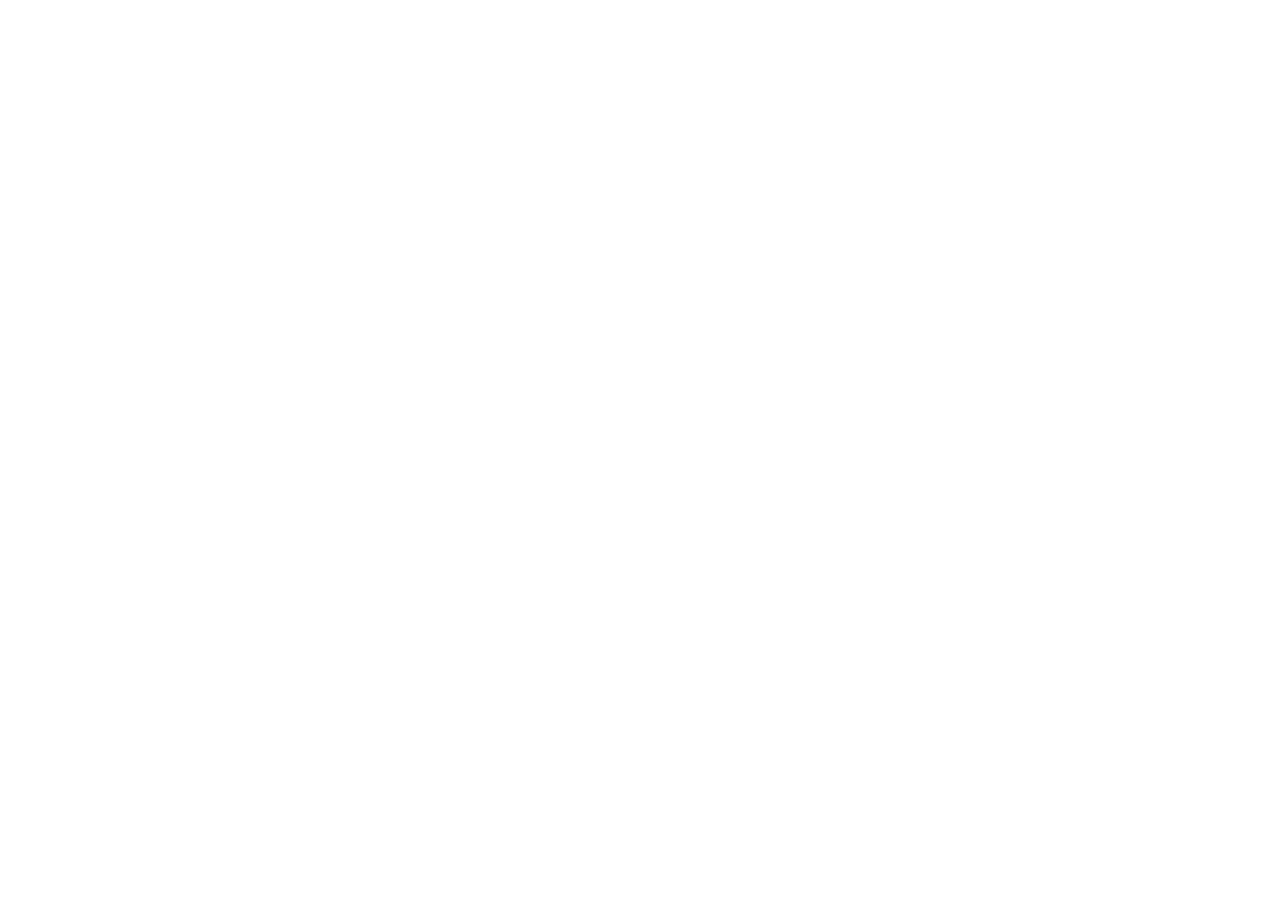
==== contenedores/index.html @ c7b2962e "Initial commit" ====
<!DOCTYPE html>
<html lang="en">
<head>
    <meta charset="UTF-8">
    <meta http-equiv="X-UA-Compatible" content="IE=edge">
    <meta name="viewport" content="width=device-width, initial-scale=1.0">
    <title>RWD</title>
</head>
<body>
    <body>
        <div class="">
            <article class="entrada"></article>
            
        </div>
    </body>

</body>
</html>
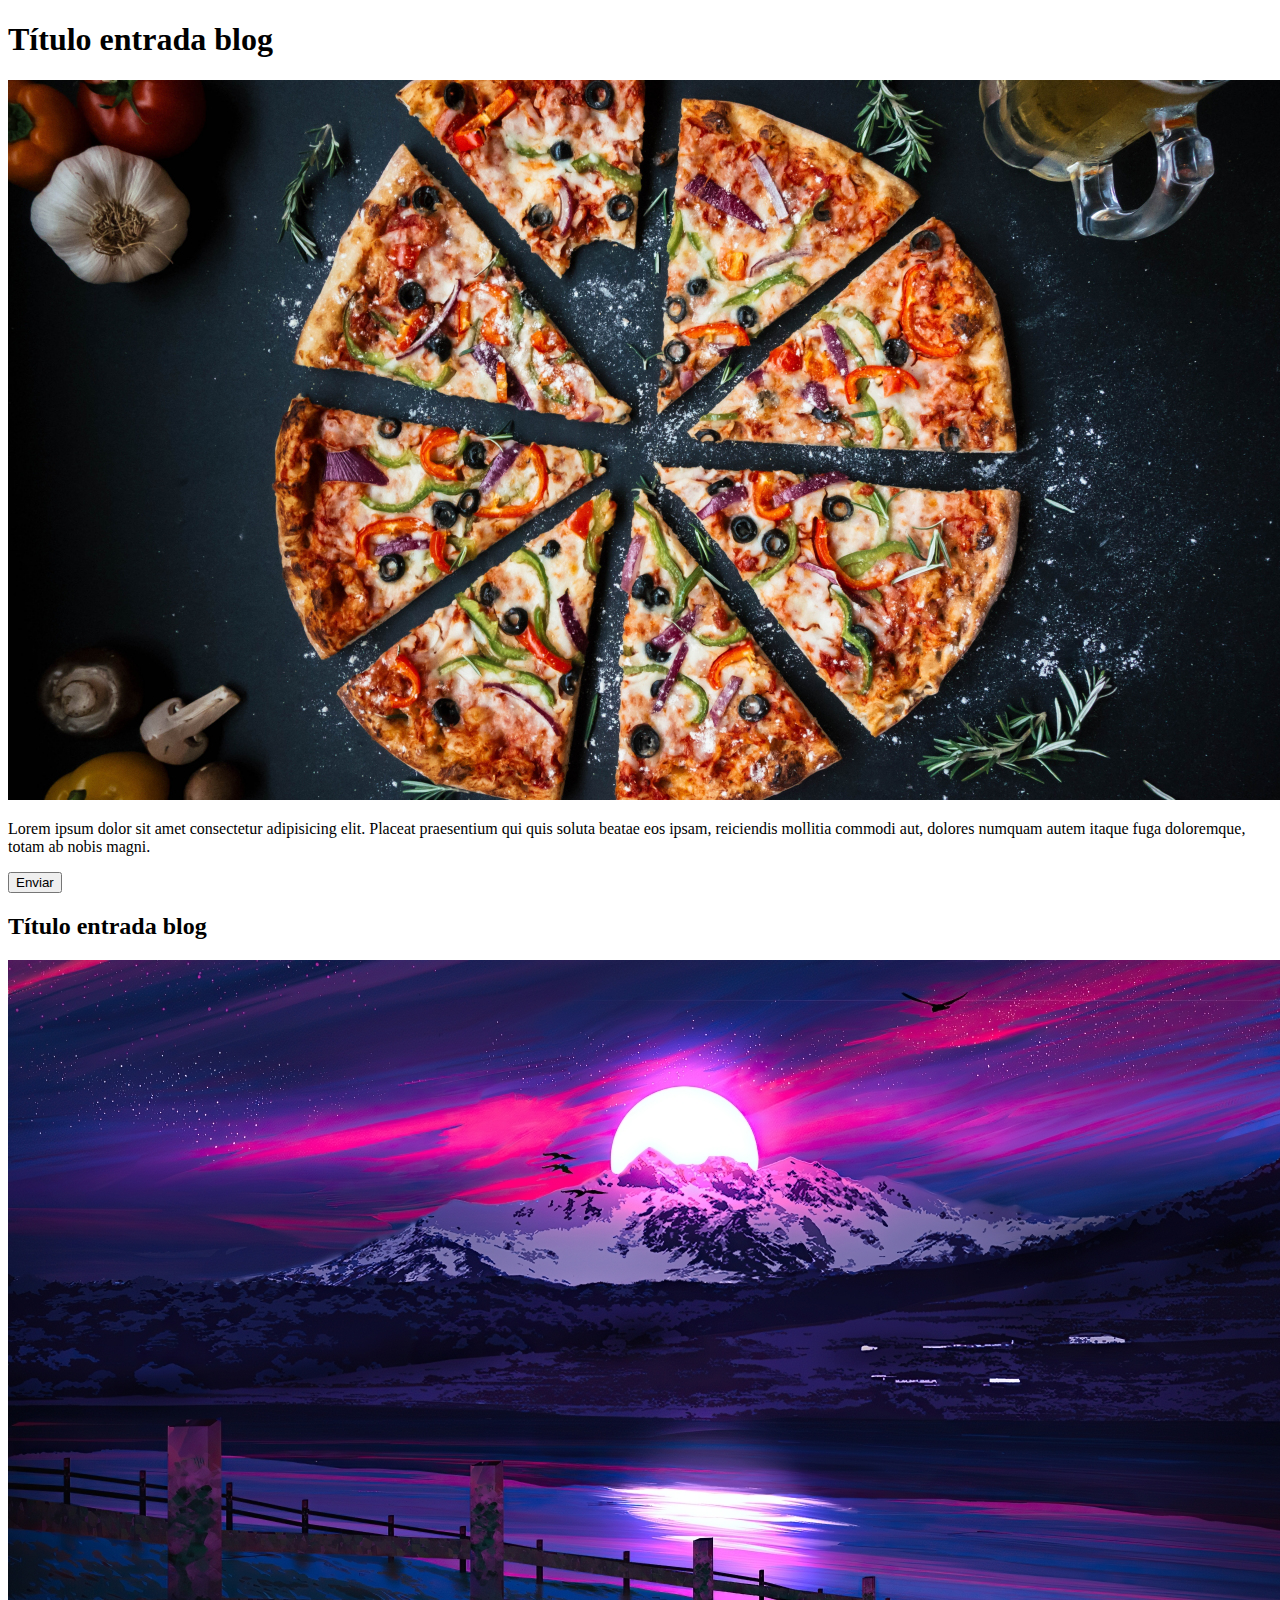
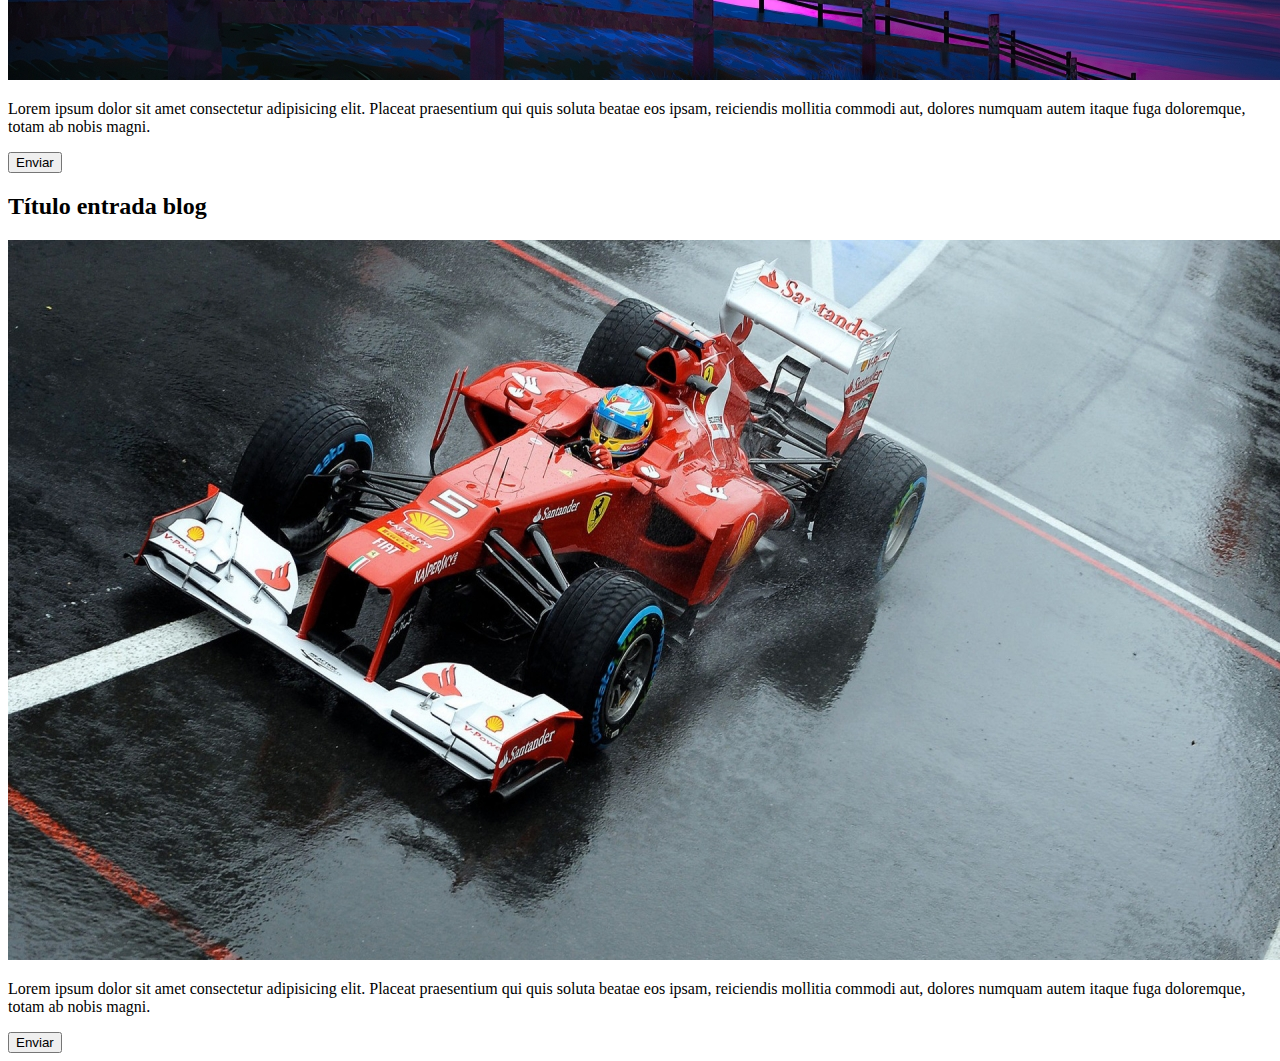
==== commit d97fa6e0: "1" ====
--- a/contenedores/index.html
+++ b/contenedores/index.html
@@ -7,12 +7,22 @@
     <title>RWD</title>
 </head>
 <body>
-    <body>
-        <div class="">
-            <article class="entrada"></article>
-            
-        </div>
-    </body>
+    <header>
+        <h1>Título entrada blog</h1>
+    </header>
+    <img src="./css/img/pizza.jpg">
+    <p>Lorem ipsum dolor sit amet consectetur adipisicing elit. Placeat praesentium qui quis soluta beatae eos ipsam, reiciendis mollitia commodi aut, dolores numquam autem itaque fuga doloremque, totam ab nobis magni.</p>
+    <button>Enviar</button>
 
+    <h2>Título entrada blog</h2>
+    <img src="./css/img/paisaje.jpg">
+    <p>Lorem ipsum dolor sit amet consectetur adipisicing elit. Placeat praesentium qui quis soluta beatae eos ipsam, reiciendis mollitia commodi aut, dolores numquam autem itaque fuga doloremque, totam ab nobis magni.</p>
+    <button>Enviar</button>
+
+    <h2>Título entrada blog</h2>
+    <img src="./css/img/carro.jpg">
+    <p>Lorem ipsum dolor sit amet consectetur adipisicing elit. Placeat praesentium qui quis soluta beatae eos ipsam, reiciendis mollitia commodi aut, dolores numquam autem itaque fuga doloremque, totam ab nobis magni.</p>
+    <button>Enviar</button>
+    
 </body>
 </html>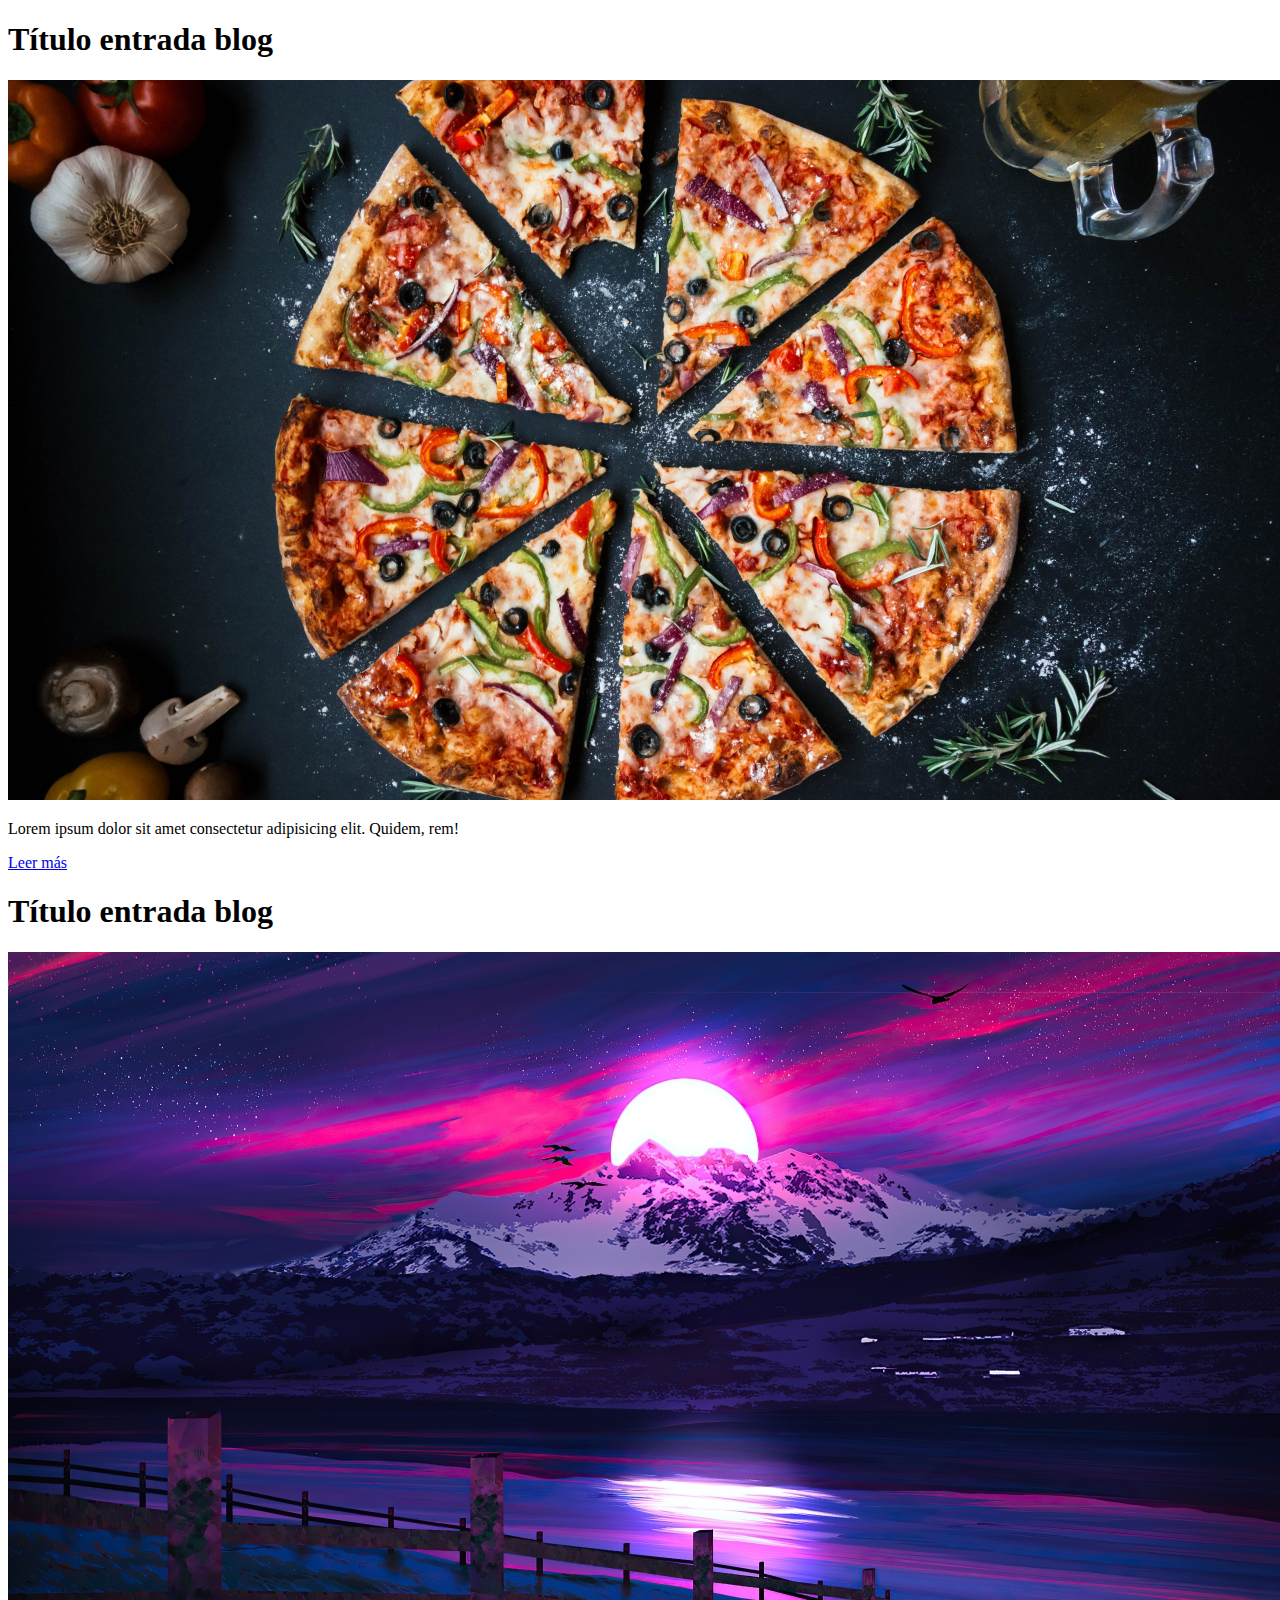
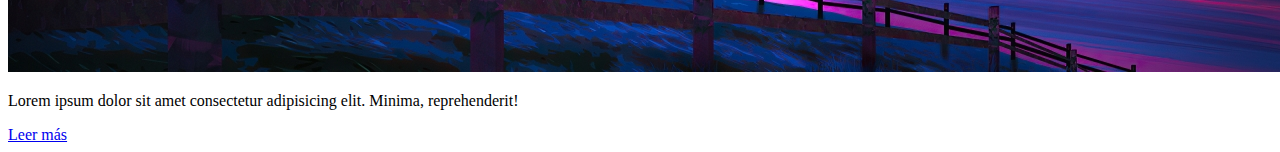
==== commit 87cdd00f: "2" ====
--- a/contenedores/index.html
+++ b/contenedores/index.html
@@ -7,22 +7,20 @@
     <title>RWD</title>
 </head>
 <body>
-    <header>
-        <h1>Título entrada blog</h1>
-    </header>
-    <img src="./css/img/pizza.jpg">
-    <p>Lorem ipsum dolor sit amet consectetur adipisicing elit. Placeat praesentium qui quis soluta beatae eos ipsam, reiciendis mollitia commodi aut, dolores numquam autem itaque fuga doloremque, totam ab nobis magni.</p>
-    <button>Enviar</button>
-
-    <h2>Título entrada blog</h2>
-    <img src="./css/img/paisaje.jpg">
-    <p>Lorem ipsum dolor sit amet consectetur adipisicing elit. Placeat praesentium qui quis soluta beatae eos ipsam, reiciendis mollitia commodi aut, dolores numquam autem itaque fuga doloremque, totam ab nobis magni.</p>
-    <button>Enviar</button>
-
-    <h2>Título entrada blog</h2>
-    <img src="./css/img/carro.jpg">
-    <p>Lorem ipsum dolor sit amet consectetur adipisicing elit. Placeat praesentium qui quis soluta beatae eos ipsam, reiciendis mollitia commodi aut, dolores numquam autem itaque fuga doloremque, totam ab nobis magni.</p>
-    <button>Enviar</button>
+    <div class="contenedor">
+        <article class="entrada">
+            <h1>Título entrada blog</h1>
+            <img src="./css/img/pizza.jpg">
+            <p>Lorem ipsum dolor sit amet consectetur adipisicing elit. Quidem, rem!</p>
+            <a href="#">Leer más</a>
+        </article>
+        <article class="entrada">
+            <h1>Título entrada blog</h1>
+            <img src="./css/img/paisaje.jpg">
+            <p>Lorem ipsum dolor sit amet consectetur adipisicing elit. Minima, reprehenderit!</p>
+            <a href="#">Leer más</a>
+        </article>
+    </div>
     
 </body>
 </html>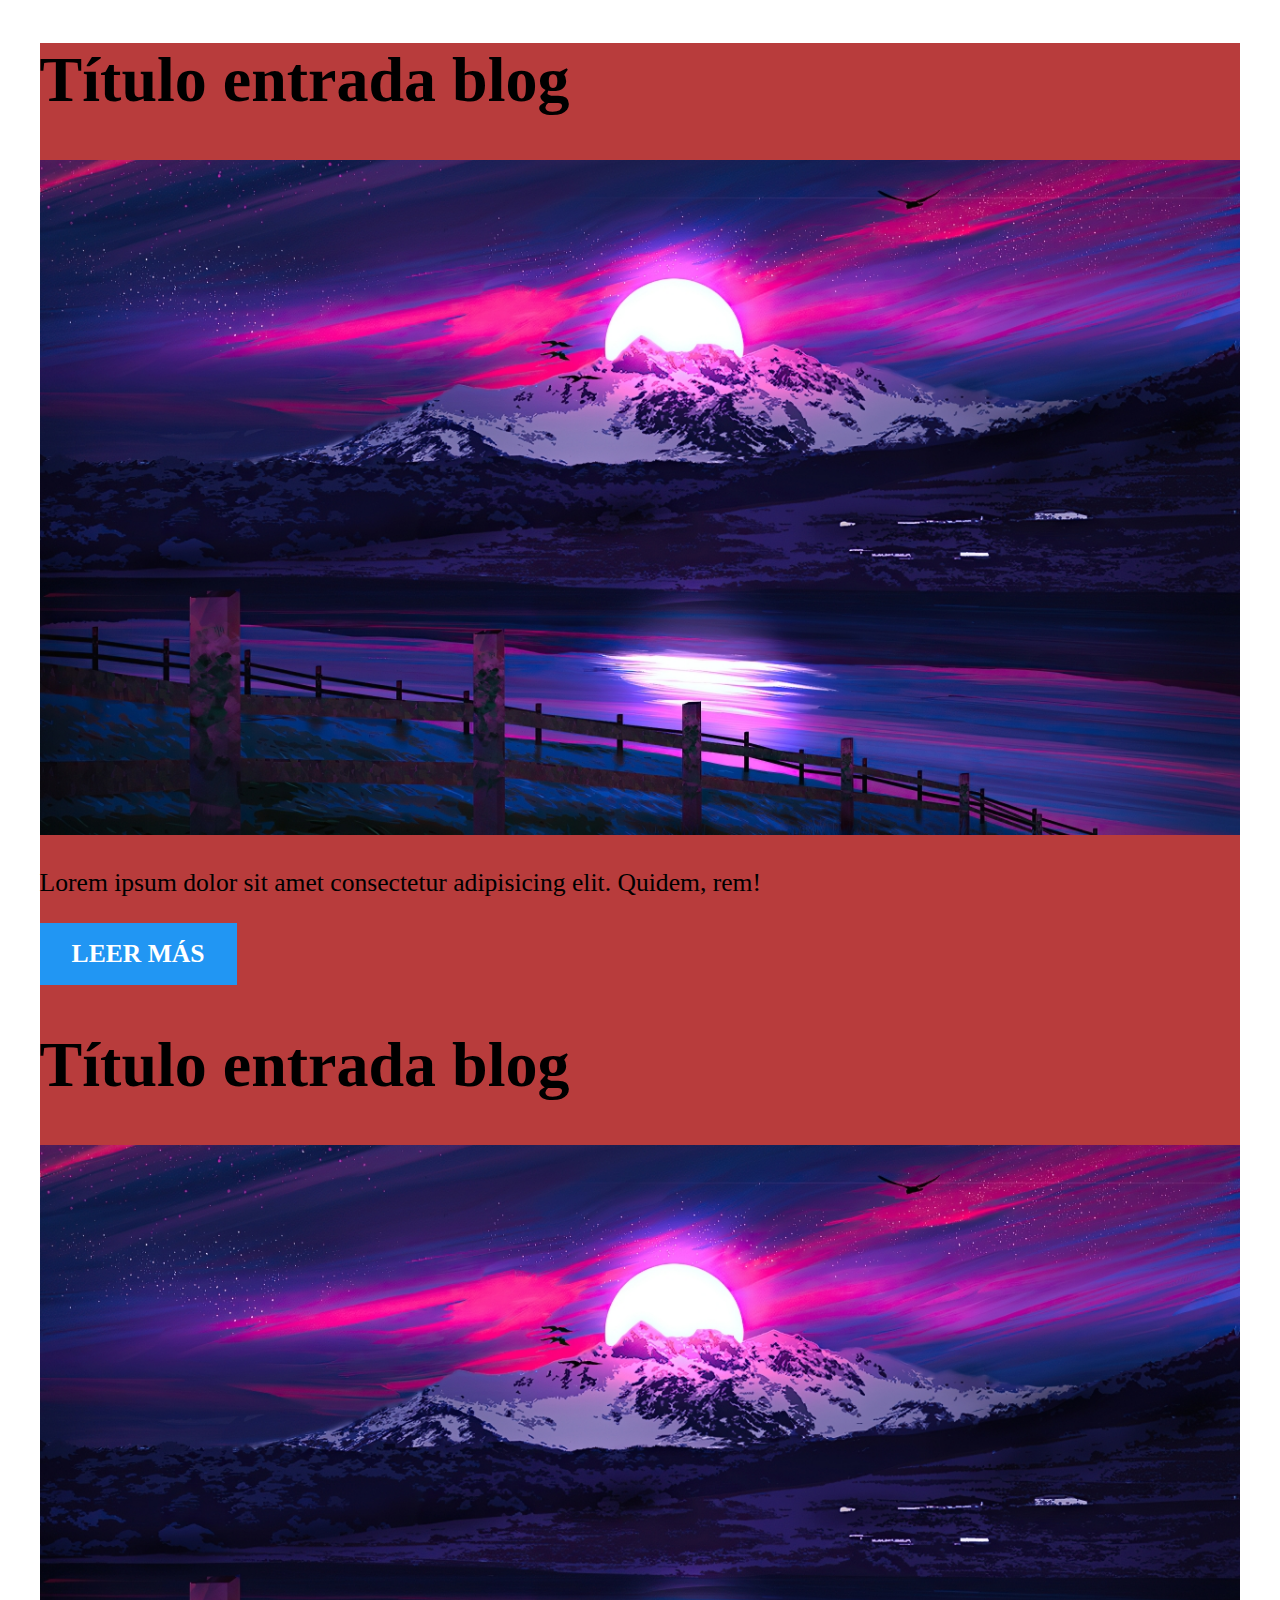
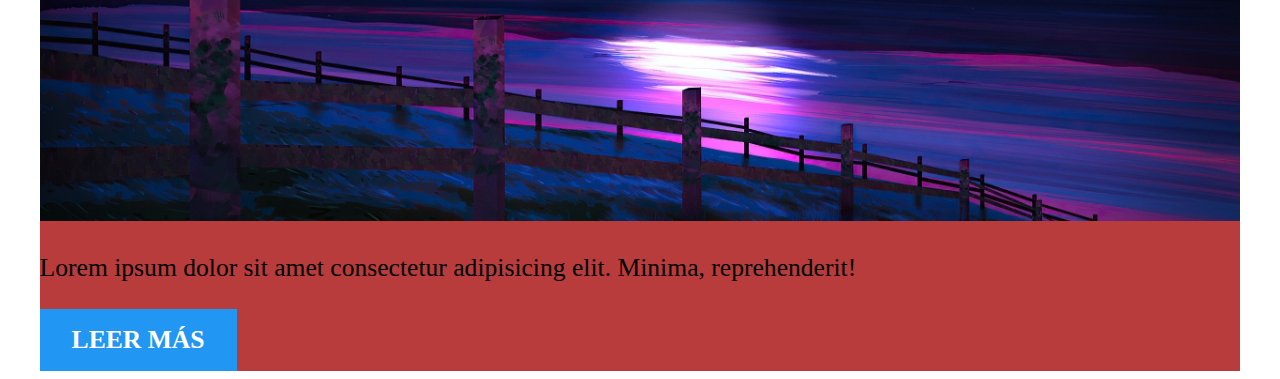
==== commit bca92311: "3" ====
--- a/contenedores/index.html
+++ b/contenedores/index.html
@@ -4,19 +4,20 @@
     <meta charset="UTF-8">
     <meta http-equiv="X-UA-Compatible" content="IE=edge">
     <meta name="viewport" content="width=device-width, initial-scale=1.0">
+    <link rel="stylesheet" href="css/estilos.css">
     <title>RWD</title>
 </head>
 <body>
     <div class="contenedor">
         <article class="entrada">
             <h1>Título entrada blog</h1>
-            <img src="./css/img/pizza.jpg">
+            <img src="img/paisaje.jpg">
             <p>Lorem ipsum dolor sit amet consectetur adipisicing elit. Quidem, rem!</p>
             <a href="#">Leer más</a>
         </article>
         <article class="entrada">
             <h1>Título entrada blog</h1>
-            <img src="./css/img/paisaje.jpg">
+            <img src="img/paisaje.jpg">
             <p>Lorem ipsum dolor sit amet consectetur adipisicing elit. Minima, reprehenderit!</p>
             <a href="#">Leer más</a>
         </article>
--- a/contenedores/css/estilos.css
+++ b/contenedores/css/estilos.css
@@ -0,0 +1,33 @@
+html {
+    box-sizing: border-box;
+}
+*, 
+*:before, 
+*:after {
+    box-sizing: inherit;
+}
+body{
+    font-family: 'Times New Roman', Times, serif;
+    font-size: 1.6rem;
+}
+img{
+  max-width: 100%;
+}
+h1{
+    font-size: 4rem;
+}
+.contenedor{
+    margin: 0 auto;
+    max-width: 120rem;
+    width: 95%;
+    background-color: rgb(184, 60, 60);
+}
+.entrada a{
+    display: inline-block;
+    background-color: #2196F3;
+    color: white;
+    padding: 1rem 2rem;
+    text-decoration: none;
+    font-weight: bold;
+    text-transform: uppercase;
+}